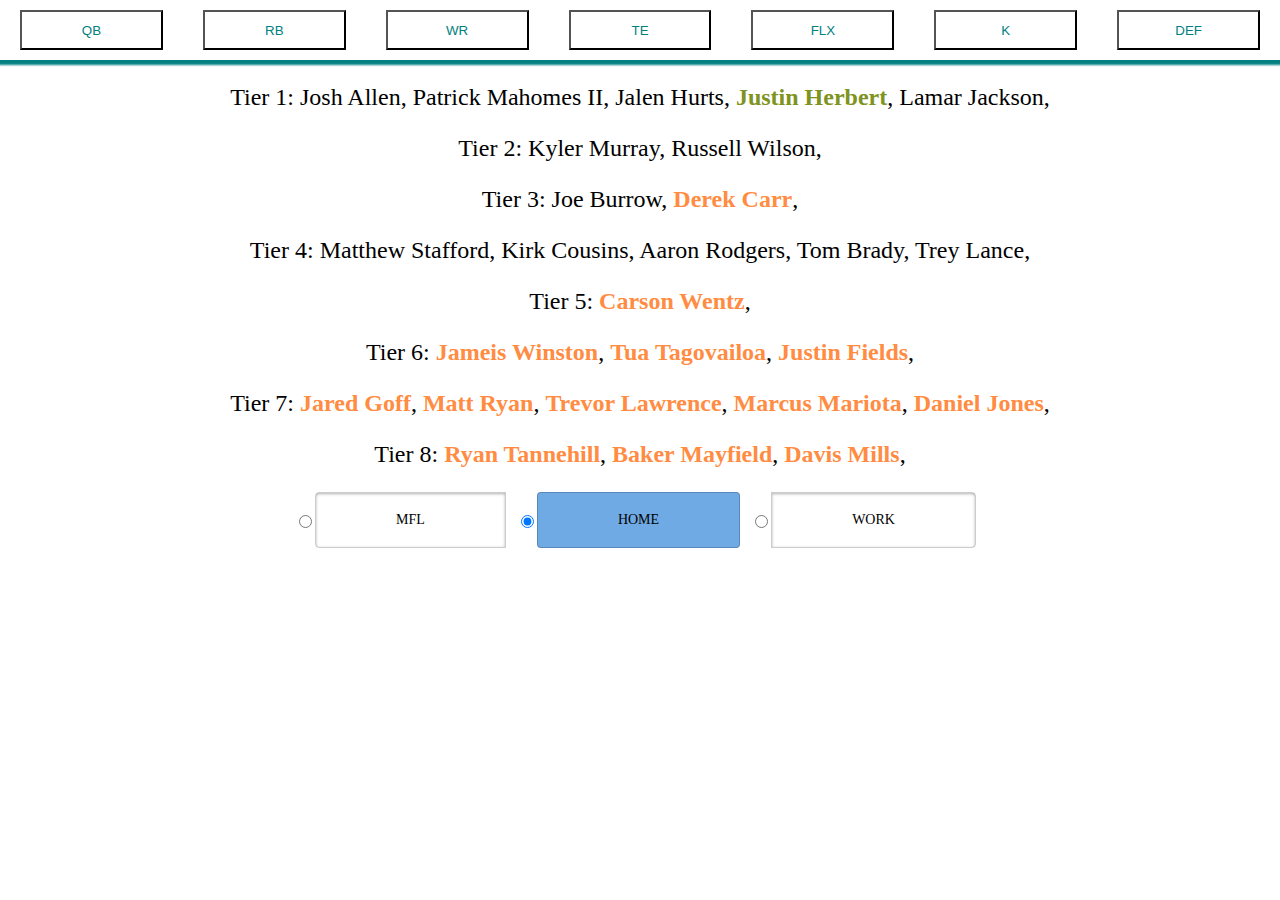
==== index.html @ 5e977514 "Bug fixes and added other leagues" ====
<!DOCTYPE html>
<html lang="en">
<head>
  <meta charset="UTF-8">
  <meta http-equiv="X-UA-Compatible" content="IE=edge">
  <meta name="viewport" content="width=device-width, initial-scale=1.0">
  <script>
 /*   function openPosition(pos) {
      let x = document.getElementsByClassName("position");
      for (let i = 0; i < x.length; i++) {
        x[i].style.display = "none";
      }
      document.getElementById(pos).style.display = "block";
    }*/
  </script>
  <script src="https://ajax.googleapis.com/ajax/libs/jquery/3.1.0/jquery.min.js"></script>
  <script src="rankings.js"></script>
  <link rel="stylesheet" href="src/style.css">
  <title>FF Rankings</title>
</head>
<body>
  <div class="buttons">
    <button class="bar-item" onclick="openPosition('QB', this)">QB</button> 
    <button class="bar-item" onclick="openPosition('RB', this)">RB</button> 
    <button class="bar-item" onclick="openPosition('WR', this)">WR</button> 
    <button class="bar-item" onclick="openPosition('TE', this)">TE</button> 
    <button class="bar-item" onclick="openPosition('FLX', this)">FLX</button>
    <button class="bar-item" onclick="openPosition('K', this)">K</button> 
    <button class="bar-item" onclick="openPosition('DEF', this)">DEF</button> 

  </div>
  <div id="content">
  </div>
  <div class="switch-field">
    <input type="radio" id="mfl" name="league" value="mfl" onclick="openLeague()">
    <label for="mfl">MFL</label>
    <input type="radio" id="home" name="league" value="home" checked>
    <label for="home">HOME</label>
    <input type="radio" id="work" name="league" value="work">
    <label for="work">WORK</label>
  </div>
</body>
</html>
---- src/style.css ----
body {
    font-size: 24px;
    margin:0;
    padding:0;
    text-align:center;
}
#available {
    color:#FF8C42;
    font-weight:bold;

}

#rostered {
    color:#7e9320;
    font-weight:bold;
}


/*Styling links*/
.buttons {
    width:100%;
    height:10%;
    box-shadow: 0 2px 2px 3px teal;
    display:flex;
    justify-content: center;
}

.buttons button {
    transition: all 0.5s ease;
    margin:10px 20px;
    height: 40px;
    width:250px;
    background:transparent;
    color:teal;
}

button:hover{
    box-shadow:3px 3px teal;
    background-color: #e4e4e4;
}

.selected{
    background-color:lightgray !important;
}
.switch-field {
	display: flex;
	margin-bottom: 36px;
	overflow: hidden;
    justify-content: center;
}



.switch-field label {

	font-size: 14px;
	line-height: 1;
	text-align: center;
	padding: 20px 80px;
	margin-right: 10px;
	border: 1px solid rgba(0, 0, 0, 0.2);
    border-radius:4px;
	box-shadow: inset 0 1px 3px rgba(0, 0, 0, 0.3), 0 1px rgba(255, 255, 255, 0.1);
	transition: all 0.5s ease-in-out;
    cursor:pointer;
}

.switch-field label:hover {
    background-color: #e4e4e4;
	cursor: pointer;
}

.switch-field input:checked + label {
	background-color: #70aae4;
	box-shadow: none;
}

.switch-field label:first-of-type {
	border-radius: 4px 0 0 4px;
}

.switch-field label:last-of-type {
	border-radius: 0 4px 4px 0;
}

#content div {
    width:100%
}
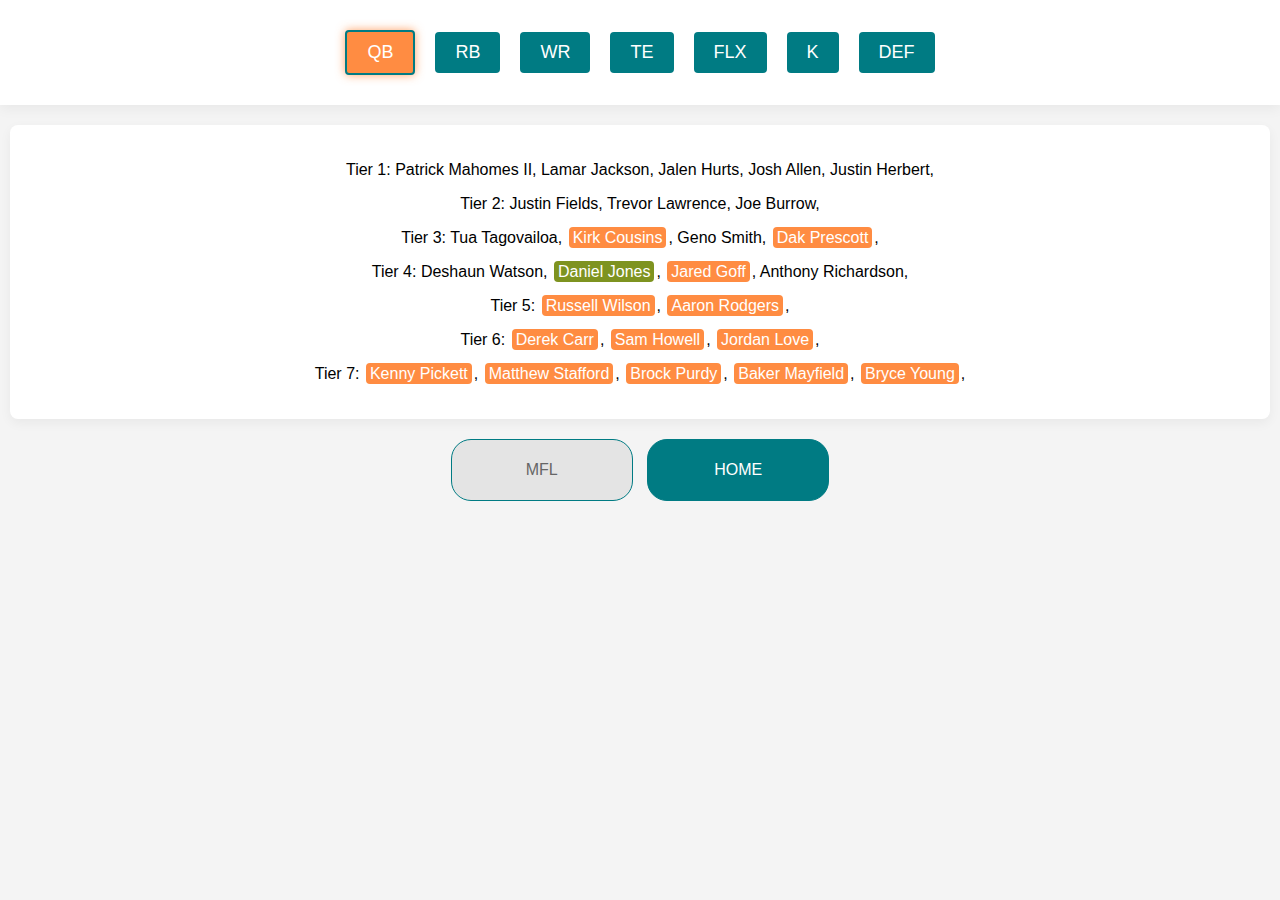
==== commit cf54da4f: "major style update and dynamic class additions" ====
--- a/index.html
+++ b/index.html
@@ -20,7 +20,7 @@
 </head>
 <body>
   <div class="buttons">
-    <button class="bar-item" onclick="openPosition('QB', this)">QB</button> 
+    <button class="bar-item selected" onclick="openPosition('QB', this)">QB</button> 
     <button class="bar-item" onclick="openPosition('RB', this)">RB</button> 
     <button class="bar-item" onclick="openPosition('WR', this)">WR</button> 
     <button class="bar-item" onclick="openPosition('TE', this)">TE</button> 
@@ -32,12 +32,10 @@
   <div id="content">
   </div>
   <div class="switch-field">
-    <input type="radio" id="mfl" name="league" value="mfl" onclick="openLeague()">
-    <label for="mfl">MFL</label>
-    <input type="radio" id="home" name="league" value="home" checked>
-    <label for="home">HOME</label>
-    <input type="radio" id="work" name="league" value="work">
-    <label for="work">WORK</label>
+    <input type="radio" id="mfl-switch" name="league" value="mfl-switch" onclick="openLeague()">
+    <label for="mfl-switch">MFL</label>
+    <input type="radio" id="home-switch" name="league" value="home-switch" onclick="openLeague()" checked>
+    <label for="home-switch">HOME</label>
   </div>
 </body>
 </html>--- a/src/style.css
+++ b/src/style.css
@@ -1,88 +1,175 @@
+
 body {
-    font-size: 24px;
+    font-size: 16px;
     margin:0;
     padding:0;
     text-align:center;
-}
-#available {
-    color:#FF8C42;
-    font-weight:bold;
-
+    font-family: 'Lato', sans-serif;
+    background-color: #f4f4f4;
 }
 
-#rostered {
-    color:#7e9320;
-    font-weight:bold;
+.buttons {
+    width:100%;
+    padding: 20px 0;
+    display:flex;
+    justify-content: center;
+    align-items: center;
+    flex-wrap: wrap;
+    background-color: #ffffff;
+    box-shadow: 0px 4px 12px rgba(0, 0, 0, 0.05);
+}
+
+.buttons button.selected {
+    background-color: #FF8C42;  /* Using the orange accent color from your design */
+    box-shadow: 0px 0px 10px rgba(255, 140, 66, 0.8); /* A pronounced shadow using the orange shade */
+    color: #ffffff;  /* White font color for contrast */
+    border: 2px solid #007B83;  /* Adding a contrasting border */
 }
 
 
-/*Styling links*/
-.buttons {
-    width:100%;
-    height:10%;
-    box-shadow: 0 2px 2px 3px teal;
-    display:flex;
-    justify-content: center;
+.buttons button {
+    transition: all 0.3s ease;
+    margin: 10px;
+    padding: 10px 20px;
+    background: #007B83;
+    color: #ffffff;
+    border: none;
+    border-radius: 4px;
+    font-size: 18px;
+    cursor: pointer;
 }
 
-.buttons button {
-    transition: all 0.5s ease;
-    margin:10px 20px;
-    height: 40px;
-    width:250px;
-    background:transparent;
-    color:teal;
+.buttons button:hover {
+   background-color: #FF8C42;
+   border: 2px solid #007B83;  /* Adding a contrasting border */
 }
 
-button:hover{
-    box-shadow:3px 3px teal;
-    background-color: #e4e4e4;
+.buttons .active {
+    background-color: #FF8C42;
+    color: #ffffff;
+    box-shadow: 0 0 10px rgba(0, 0, 0, 0.2);
 }
 
-.selected{
-    background-color:lightgray !important;
+.switch-field {
+    display: flex;
+    margin-top: 36px;
+    justify-content: center;
+    align-items: center;
+    background-color: #ffffff;
+    padding: 20px;
+    border-radius: 4px;
+    box-shadow: 0px 4px 12px rgba(0, 0, 0, 0.05);
 }
-.switch-field {
-	display: flex;
-	margin-bottom: 36px;
-	overflow: hidden;
+
+.switch-field input[type="radio"] {
+    display: none;
+}
+
+.switch-field label {
+    font-size: 16px;
+    padding: 10px 40px;
+    margin: 0 5px;
+    border: 1px solid #007B83;
+    border-radius: 4px;
+    cursor: pointer;
+    transition: all 0.3s ease;
+}
+
+.switch-field input:checked + label {
+    background-color: #007B83;
+    color: #ffffff;
+}
+
+#content {
+    display: flex;
     justify-content: center;
+    align-items: center;
+    background-color: #ffffff;
+    border-radius: 8px;
+    box-shadow: 0px 4px 12px rgba(0, 0, 0, 0.05);
+    margin: 20px 10px;
+    padding: 20px;
+}
+
+.switch-field input[type="radio"] + label {
+    display: inline-block;
+    width: 100px;
+    height: 40px;
+    line-height: 40px;
+    text-align: center;
+    cursor: pointer;
+    background-color: #e4e4e4;
+    color: #666;
+    border-radius: 20px;
+    transition: background-color 0.3s;
+}
+
+.switch-field input[type="radio"]:checked + label {
+    background-color: #007B83;
+    color: #ffffff;
+}
+
+.rostered {
+    background-color: #7e9320;
+    color:#ffffff;
+    padding: 2px 4px;
+    border-radius: 4px;
+    margin: 0 2px;
 }
 
 
+.available {
+    background-color: #FF8C42;
+    color:#ffffff;
+    padding: 2px 4px;
+    border-radius: 4px;
+    margin: 0 2px;
+}
+
+
+.switch-field {
+    display: contents;
+    position: relative;
+    width: 220px;
+    height: 40px;
+    line-height: 40px;
+    background-color: #e4e4e4;
+    border-radius: 20px;
+    overflow: hidden;
+}
+
+.switch-field input[type="radio"] {
+    display: none;
+}
 
 .switch-field label {
-
-	font-size: 14px;
-	line-height: 1;
-	text-align: center;
-	padding: 20px 80px;
-	margin-right: 10px;
-	border: 1px solid rgba(0, 0, 0, 0.2);
-    border-radius:4px;
-	box-shadow: inset 0 1px 3px rgba(0, 0, 0, 0.3), 0 1px rgba(255, 255, 255, 0.1);
-	transition: all 0.5s ease-in-out;
-    cursor:pointer;
+    display: inline-block;
+    width: 50%;
+    height: 100%;
+    color: #666;
+    text-align: center;
+    cursor: pointer;
+    position: relative;
+    z-index: 1;
+    transition: color 0.3s;
 }
 
-.switch-field label:hover {
-    background-color: #e4e4e4;
-	cursor: pointer;
+.switch-field input[type="radio"]:checked + label {
+    color: #ffffff;
+    z-index: 0;
 }
 
-.switch-field input:checked + label {
-	background-color: #70aae4;
-	box-shadow: none;
+.switch-field .slider {
+    position: absolute;
+    top: 2px;
+    left: 2px;
+    width: 50%;
+    height: 36px;
+    background-color: #007B83;
+    border-radius: 18px;
+    transition: left 0.3s;
 }
 
-.switch-field label:first-of-type {
-	border-radius: 4px 0 0 4px;
+.switch-field input[type="radio"]:checked + label + .slider {
+    left: 50%;
 }
-
-.switch-field label:last-of-type {
-	border-radius: 0 4px 4px 0;
-}
-
-#content div {
-    width:100%
-}
